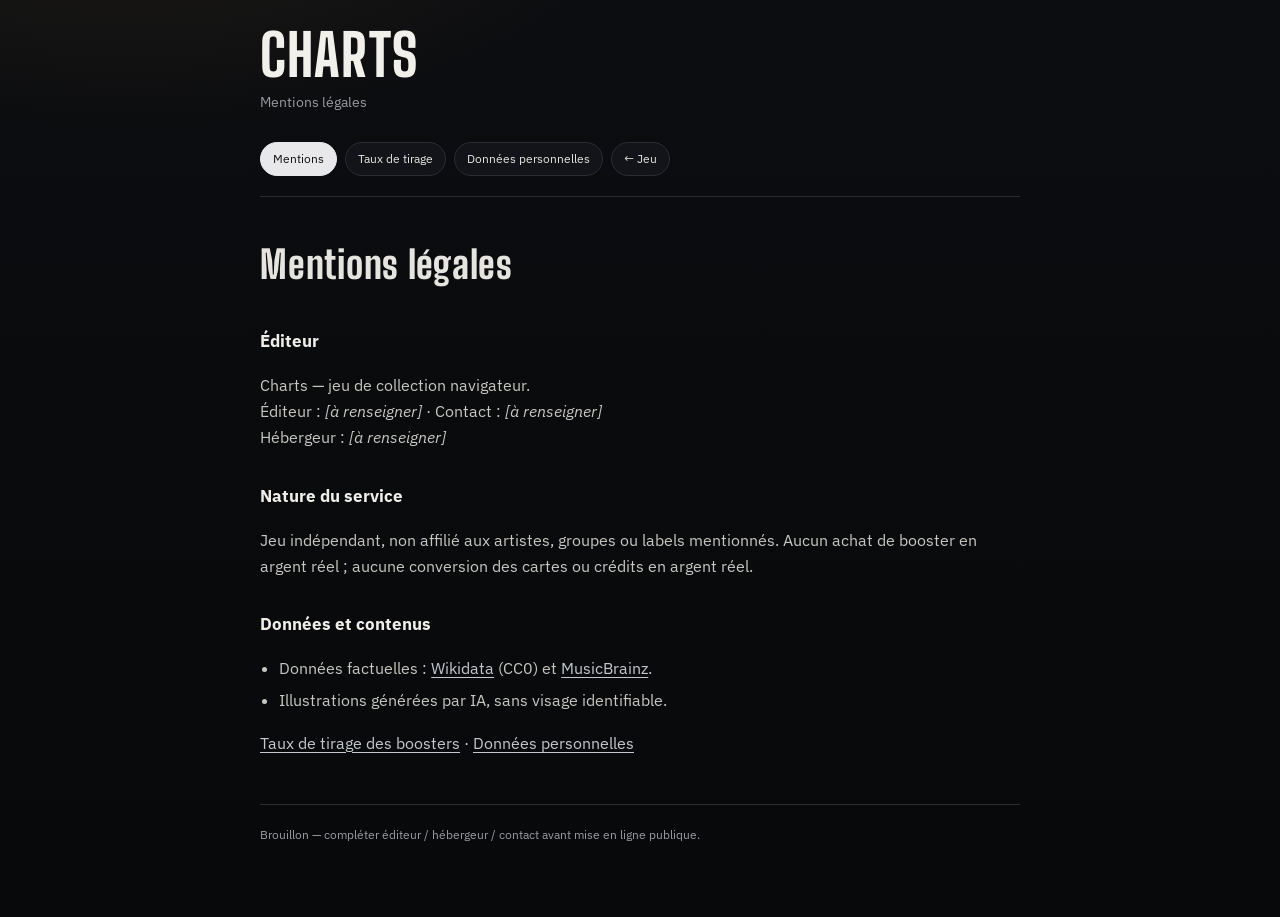
==== prototypes/legal/index.html @ 23bdc58d "Publier le prototype booster (GitHub Pages branche main). Catalogue S1 inclus ; illustrations hors d" ====
<!DOCTYPE html>
<html lang="fr">
<head>
<meta charset="utf-8">
<meta name="viewport" content="width=device-width, initial-scale=1">
<title>Charts — Mentions légales</title>
<link rel="preconnect" href="https://fonts.googleapis.com">
<link rel="preconnect" href="https://fonts.gstatic.com" crossorigin>
<link href="https://fonts.googleapis.com/css2?family=Big+Shoulders+Display:wght@800&family=IBM+Plex+Sans:wght@400;500;600&display=swap" rel="stylesheet">
<link rel="stylesheet" href="legal.css">
</head>
<body>
<div class="wrap">
  <p class="brand">CHARTS</p>
  <p class="tag">Mentions légales</p>

  <nav class="legal-nav" aria-label="Pages légales">
    <a href="index.html" aria-current="page">Mentions</a>
    <a href="taux.html">Taux de tirage</a>
    <a href="confidentialite.html">Données personnelles</a>
    <a href="../booster.html">← Jeu</a>
  </nav>

  <h1>Mentions légales</h1>

  <h2>Éditeur</h2>
  <p>
    Charts — jeu de collection navigateur.<br>
    Éditeur : <em>[à renseigner]</em> · Contact : <em>[à renseigner]</em><br>
    Hébergeur : <em>[à renseigner]</em>
  </p>

  <h2>Nature du service</h2>
  <p>
    Jeu indépendant, non affilié aux artistes, groupes ou labels mentionnés.
    Aucun achat de booster en argent réel ; aucune conversion des cartes ou crédits
    en argent réel.
  </p>

  <h2>Données et contenus</h2>
  <ul>
    <li>Données factuelles : <a href="https://www.wikidata.org/" rel="noopener">Wikidata</a> (CC0) et <a href="https://musicbrainz.org/" rel="noopener">MusicBrainz</a>.</li>
    <li>Illustrations générées par IA, sans visage identifiable.</li>
  </ul>

  <p><a href="taux.html">Taux de tirage des boosters</a> · <a href="confidentialite.html">Données personnelles</a></p>

  <footer class="legal-foot">Brouillon — compléter éditeur / hébergeur / contact avant mise en ligne publique.</footer>
</div>
</body>
</html>
---- prototypes/legal/legal.css ----
:root {
  --bg: #0a0b0d;
  --bg2: #12141a;
  --ink: #e6e4df;
  --muted: #9a9aa2;
  --line: #2a2c32;
  --accent: #d8b35c;
  --link: #c4c8ce;
  --link-hover: #fff;
  --ok: #8fbc8f;
}
* { box-sizing: border-box; }
html { scroll-behavior: smooth; }
body {
  margin: 0;
  min-height: 100vh;
  background:
    radial-gradient(ellipse 80% 50% at 10% -10%, rgba(216, 179, 92, .08), transparent 50%),
    linear-gradient(180deg, #0c0d10 0%, var(--bg) 40%, #08090b 100%);
  color: var(--ink);
  font-family: "IBM Plex Sans", "Segoe UI", sans-serif;
  font-size: 16px;
  line-height: 1.65;
}
a { color: var(--link); text-underline-offset: 3px; }
a:hover { color: var(--link-hover); }
.wrap {
  width: min(760px, calc(100% - 40px));
  margin: 0 auto;
  padding: 28px 0 72px;
}
.brand {
  font-family: "Big Shoulders Display", Impact, sans-serif;
  font-weight: 800;
  font-size: clamp(2.4rem, 8vw, 3.6rem);
  letter-spacing: .02em;
  line-height: .95;
  margin: 0 0 8px;
  color: #f2f0ea;
}
.tag {
  color: var(--muted);
  font-size: 14px;
  margin: 0 0 28px;
}
nav.legal-nav {
  display: flex;
  flex-wrap: wrap;
  gap: 8px;
  margin: 0 0 36px;
  padding-bottom: 20px;
  border-bottom: 1px solid var(--line);
}
nav.legal-nav a {
  text-decoration: none;
  border: 1px solid var(--line);
  background: var(--bg2);
  color: var(--ink);
  font-size: 12px;
  padding: 6px 12px;
  border-radius: 999px;
}
nav.legal-nav a:hover,
nav.legal-nav a[aria-current="page"] {
  background: #e8e8ea;
  color: #111;
  border-color: #e8e8ea;
}
h1 {
  font-family: "Big Shoulders Display", Impact, sans-serif;
  font-weight: 800;
  font-size: clamp(1.8rem, 5vw, 2.4rem);
  letter-spacing: .02em;
  margin: 0 0 12px;
}
h2 {
  font-size: 1.05rem;
  margin: 32px 0 10px;
  color: #f0eee8;
}
h3 { font-size: .95rem; margin: 22px 0 8px; color: #dcdad4; }
p, li { color: #c8c6c0; }
ul, ol { padding-left: 1.2em; }
li { margin: 0 0 6px; }
.note {
  border-left: 3px solid var(--accent);
  background: rgba(216, 179, 92, .06);
  padding: 12px 14px;
  margin: 0 0 28px;
  font-size: 14px;
  color: var(--muted);
}
.note strong { color: var(--accent); }
table {
  width: 100%;
  border-collapse: collapse;
  font-size: 14px;
  margin: 12px 0 20px;
}
th, td {
  text-align: left;
  padding: 10px 12px;
  border-bottom: 1px solid var(--line);
}
th { color: #b8b6b0; font-weight: 600; font-size: 12px; text-transform: uppercase; letter-spacing: .04em; }
td { color: #d4d2cc; }
.back {
  display: inline-block;
  margin-top: 40px;
  font-size: 14px;
}
footer.legal-foot {
  margin-top: 48px;
  padding-top: 20px;
  border-top: 1px solid var(--line);
  font-size: 12px;
  color: var(--muted);
}
code {
  font-family: "IBM Plex Mono", ui-monospace, monospace;
  font-size: .88em;
  background: #16181e;
  padding: 1px 6px;
  border-radius: 4px;
}
.cta {
  display: inline-block;
  margin-top: 8px;
  padding: 10px 16px;
  background: #e8e8ea;
  color: #111 !important;
  text-decoration: none;
  border-radius: 8px;
  font-weight: 600;
  font-size: 14px;
}
.cta:hover { background: #fff; }
.cards {
  display: grid;
  gap: 12px;
  margin: 24px 0;
}
.cards a {
  display: block;
  text-decoration: none;
  border: 1px solid var(--line);
  background: linear-gradient(135deg, #14161c, #101218);
  padding: 16px 18px;
  border-radius: 12px;
  color: inherit;
}
.cards a:hover { border-color: #3a3c44; }
.cards strong {
  display: block;
  color: #f0eee8;
  font-size: 15px;
  margin-bottom: 4px;
}
.cards span { color: var(--muted); font-size: 13px; }
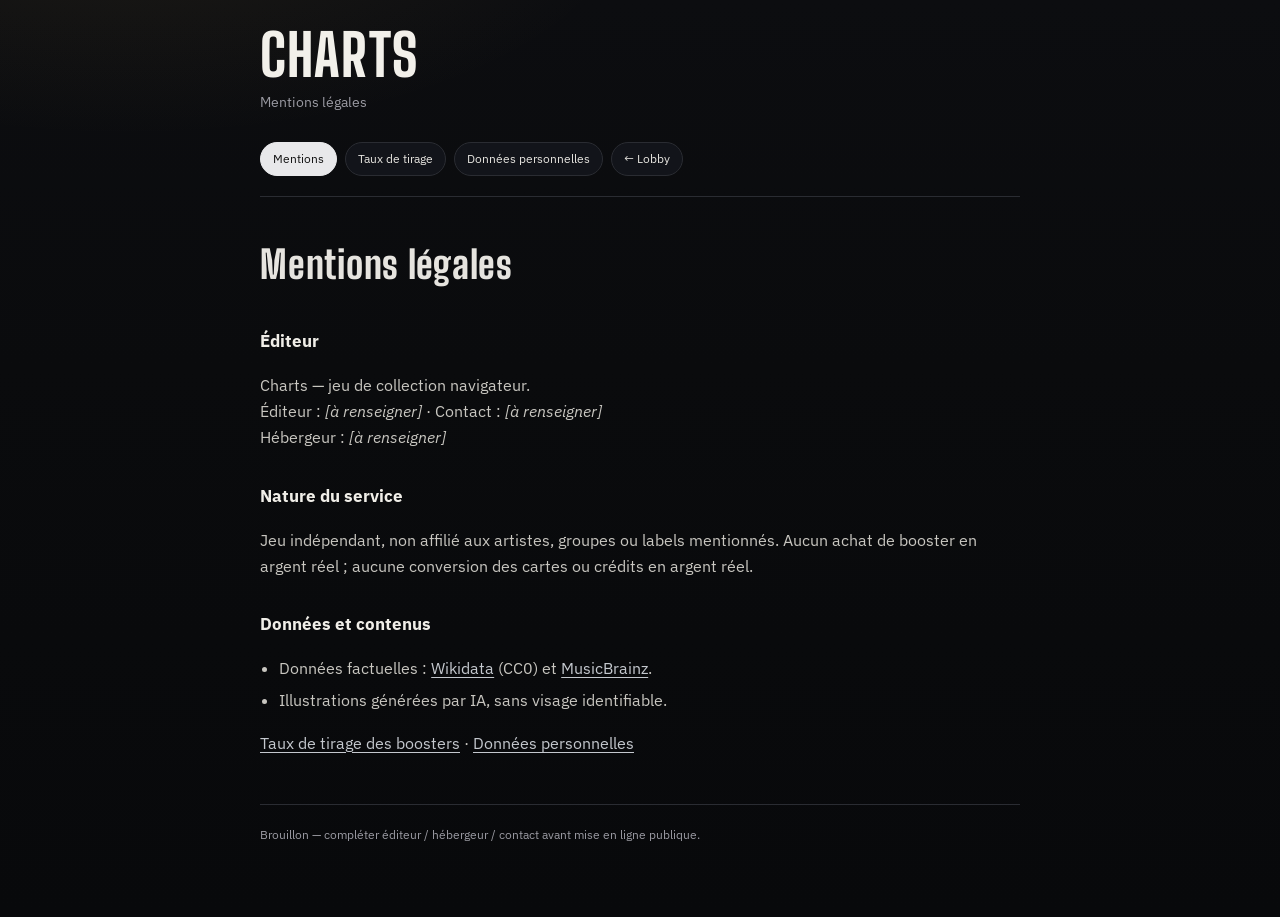
==== commit 3dace2e3: "Add Fantasy lobby/lineup prototypes and 12h free booster timer. Wire lobby CTAs, legal return to lob" ====
--- a/prototypes/legal/index.html
+++ b/prototypes/legal/index.html
@@ -18,7 +18,7 @@
     <a href="index.html" aria-current="page">Mentions</a>
     <a href="taux.html">Taux de tirage</a>
     <a href="confidentialite.html">Données personnelles</a>
-    <a href="../booster.html">← Jeu</a>
+    <a href="../lobby.html?v=2">← Lobby</a>
   </nav>
 
   <h1>Mentions légales</h1>
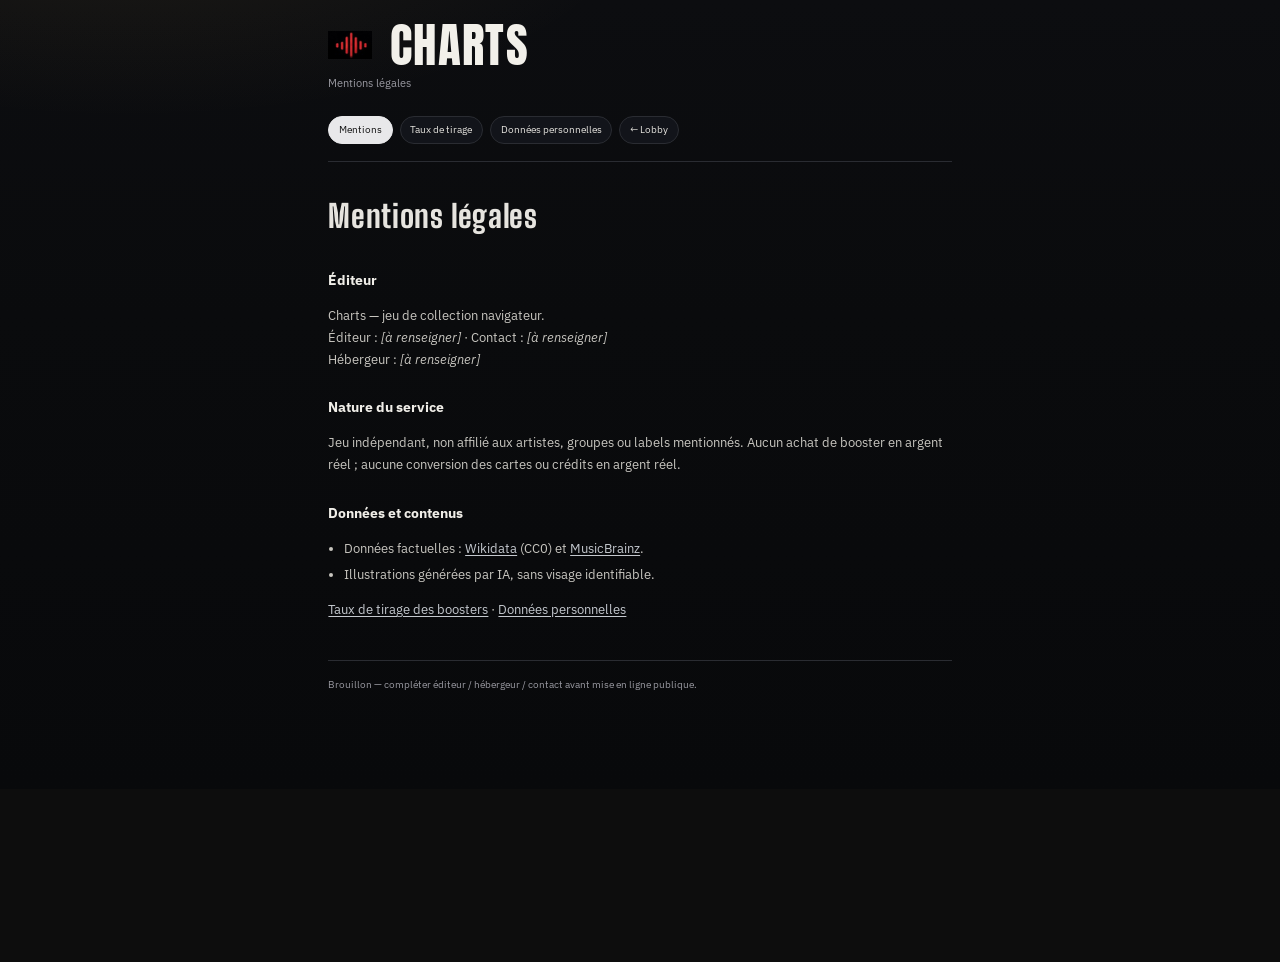
==== commit d1a5819d: "Publier le prototype a jour : catalogue reequilibre, origine des cartes, et ecrans partages." ====
--- a/prototypes/legal/index.html
+++ b/prototypes/legal/index.html
@@ -4,14 +4,17 @@
 <meta charset="utf-8">
 <meta name="viewport" content="width=device-width, initial-scale=1">
 <title>Charts — Mentions légales</title>
+<link rel="icon" type="image/png" href="../img/favicon.png">
 <link rel="preconnect" href="https://fonts.googleapis.com">
 <link rel="preconnect" href="https://fonts.gstatic.com" crossorigin>
 <link href="https://fonts.googleapis.com/css2?family=Big+Shoulders+Display:wght@800&family=IBM+Plex+Sans:wght@400;500;600&display=swap" rel="stylesheet">
 <link rel="stylesheet" href="legal.css">
+<link rel="stylesheet" href="../css/site.css?v=13">
+<script src="../js/site-scale.js?v=8"></script>
 </head>
 <body>
 <div class="wrap">
-  <p class="brand">CHARTS</p>
+  <p class="brand"><img class="brand-logo" src="../img/favicon.png" alt="" width="32" height="32">CHARTS</p>
   <p class="tag">Mentions légales</p>
 
   <nav class="legal-nav" aria-label="Pages légales">
--- a/prototypes/css/site.css
+++ b/prototypes/css/site.css
@@ -0,0 +1,175 @@
+@import url("https://fonts.googleapis.com/css2?family=Anton&display=swap");
+
+/* Échelle globale du prototype Charts */
+:root {
+  --ui-scale: 0.82;
+  /* 1 / 0.82 — blocs exclus (lobby tiles, booster) */
+  --ui-unscale: 1.21951219512;
+}
+html {
+  background: #0d0d0d;
+  zoom: var(--ui-scale);
+}
+
+/* Header — taille unique (réf. booster), prioritaire sur chaque page */
+.top .nav-main,
+header .nav-main {
+  gap: 6px 20px !important;
+}
+.top .nav-main a,
+header .nav-main a,
+header .nav-main button {
+  font-size: 12px !important;
+  font-weight: 600 !important;
+  letter-spacing: .14em !important;
+  padding: 6px 0 8px !important;
+}
+.top-actions {
+  gap: 8px !important;
+}
+.top-actions {
+  align-items: center !important;
+}
+.top-actions #notifMount,
+.top-actions .notif-wrap {
+  display: flex !important;
+  align-items: center !important;
+}
+/* Hauteur unique : CR, Joueur, cheats et cloche de notification */
+.top-actions .chip,
+.top-actions .profile-chip,
+.top-actions .wallet-chip,
+.top-actions .cheat,
+.top-actions .notif-btn {
+  box-sizing: border-box !important;
+  height: 34px !important;
+  min-height: 34px !important;
+  display: inline-flex !important;
+  align-items: center !important;
+}
+.top-actions .chip,
+.top-actions .profile-chip,
+.top-actions .wallet-chip,
+.top-actions .cheat {
+  padding: 0 10px !important;
+  font-size: 11px !important;
+  font-weight: 600 !important;
+  letter-spacing: .08em !important;
+  gap: 7px !important;
+  line-height: 1 !important;
+}
+.top-actions .chip .ico,
+.top-actions .profile-chip .ico {
+  width: 14px !important;
+  height: 14px !important;
+}
+.top-actions .chip .coin,
+.top-actions .wallet-chip .coin {
+  display: block !important;
+  /* ratio 1.56 du ticket photographié */
+  height: 15px !important;
+  width: 23px !important;
+  border-radius: 0 !important;
+  background: none !important;
+  box-shadow: none !important;
+  flex: 0 0 auto !important;
+  object-fit: contain !important;
+}
+
+/* Anton : même famille que le CHARTS du sachet (gras condensé), en romain */
+.brand,
+header .brand,
+a.brand,
+p.brand {
+  display: inline-flex !important;
+  align-items: center;
+  gap: 0.38em;
+  font-family: Anton, Impact, sans-serif !important;
+  font-style: normal !important;
+  font-weight: 400 !important;
+  letter-spacing: 0.03em !important;
+  font-synthesis: none !important;
+}
+header .brand,
+header a.brand {
+  font-size: 30px !important;
+  line-height: 1 !important;
+}
+.brand-logo {
+  width: 0.92em;
+  height: 0.92em;
+  object-fit: contain;
+  flex: 0 0 auto;
+  display: block;
+  image-rendering: auto;
+}
+
+/* Footer — bandeau unique sur tous les écrans */
+footer.site-foot,
+footer.foot {
+  position: fixed !important;
+  left: 0 !important;
+  right: 0 !important;
+  bottom: 0 !important;
+  z-index: 40 !important;
+  display: flex !important;
+  flex-flow: row wrap !important;
+  align-items: center !important;
+  justify-content: space-between !important;
+  gap: 8px 18px !important;
+  margin: 0 !important;
+  box-sizing: border-box !important;
+  padding: 6px 20px 8px !important;
+  border: 0 !important;
+  border-top: 1px solid #1c1d21 !important;
+  background: rgba(13, 13, 13, .97) !important;
+  font-family: "IBM Plex Mono", ui-monospace, monospace !important;
+  font-size: 10px !important;
+  font-weight: 400 !important;
+  line-height: 1.4 !important;
+  color: #6a6660 !important;
+  letter-spacing: .04em !important;
+  text-transform: uppercase !important;
+  animation: none !important;
+  pointer-events: none;
+}
+footer.site-foot a,
+footer.site-foot button,
+footer.foot a,
+footer.foot button {
+  pointer-events: auto;
+  appearance: none;
+  background: none;
+  border: 0;
+  padding: 0;
+  margin: 0;
+  font: inherit;
+  letter-spacing: inherit;
+  text-transform: inherit;
+  color: #8a9099;
+  cursor: pointer;
+  text-decoration: none;
+}
+footer.site-foot a:hover,
+footer.site-foot button:hover,
+footer.foot a:hover,
+footer.foot button:hover { color: #e8e8ea; }
+footer.site-foot .legal-links,
+footer.foot .legal-links {
+  display: flex;
+  flex-wrap: wrap;
+  gap: 6px 14px;
+  pointer-events: auto;
+}
+footer.site-foot .proto-cheats,
+footer.foot .proto-cheats {
+  display: flex;
+  flex-wrap: wrap;
+  gap: 6px 8px;
+  justify-content: flex-end;
+  pointer-events: auto;
+}
+/* Le booster réserve déjà la place via .stage ; les autres écrans scrollent */
+body:not(:has(.stage)) {
+  padding-bottom: 44px;
+}
